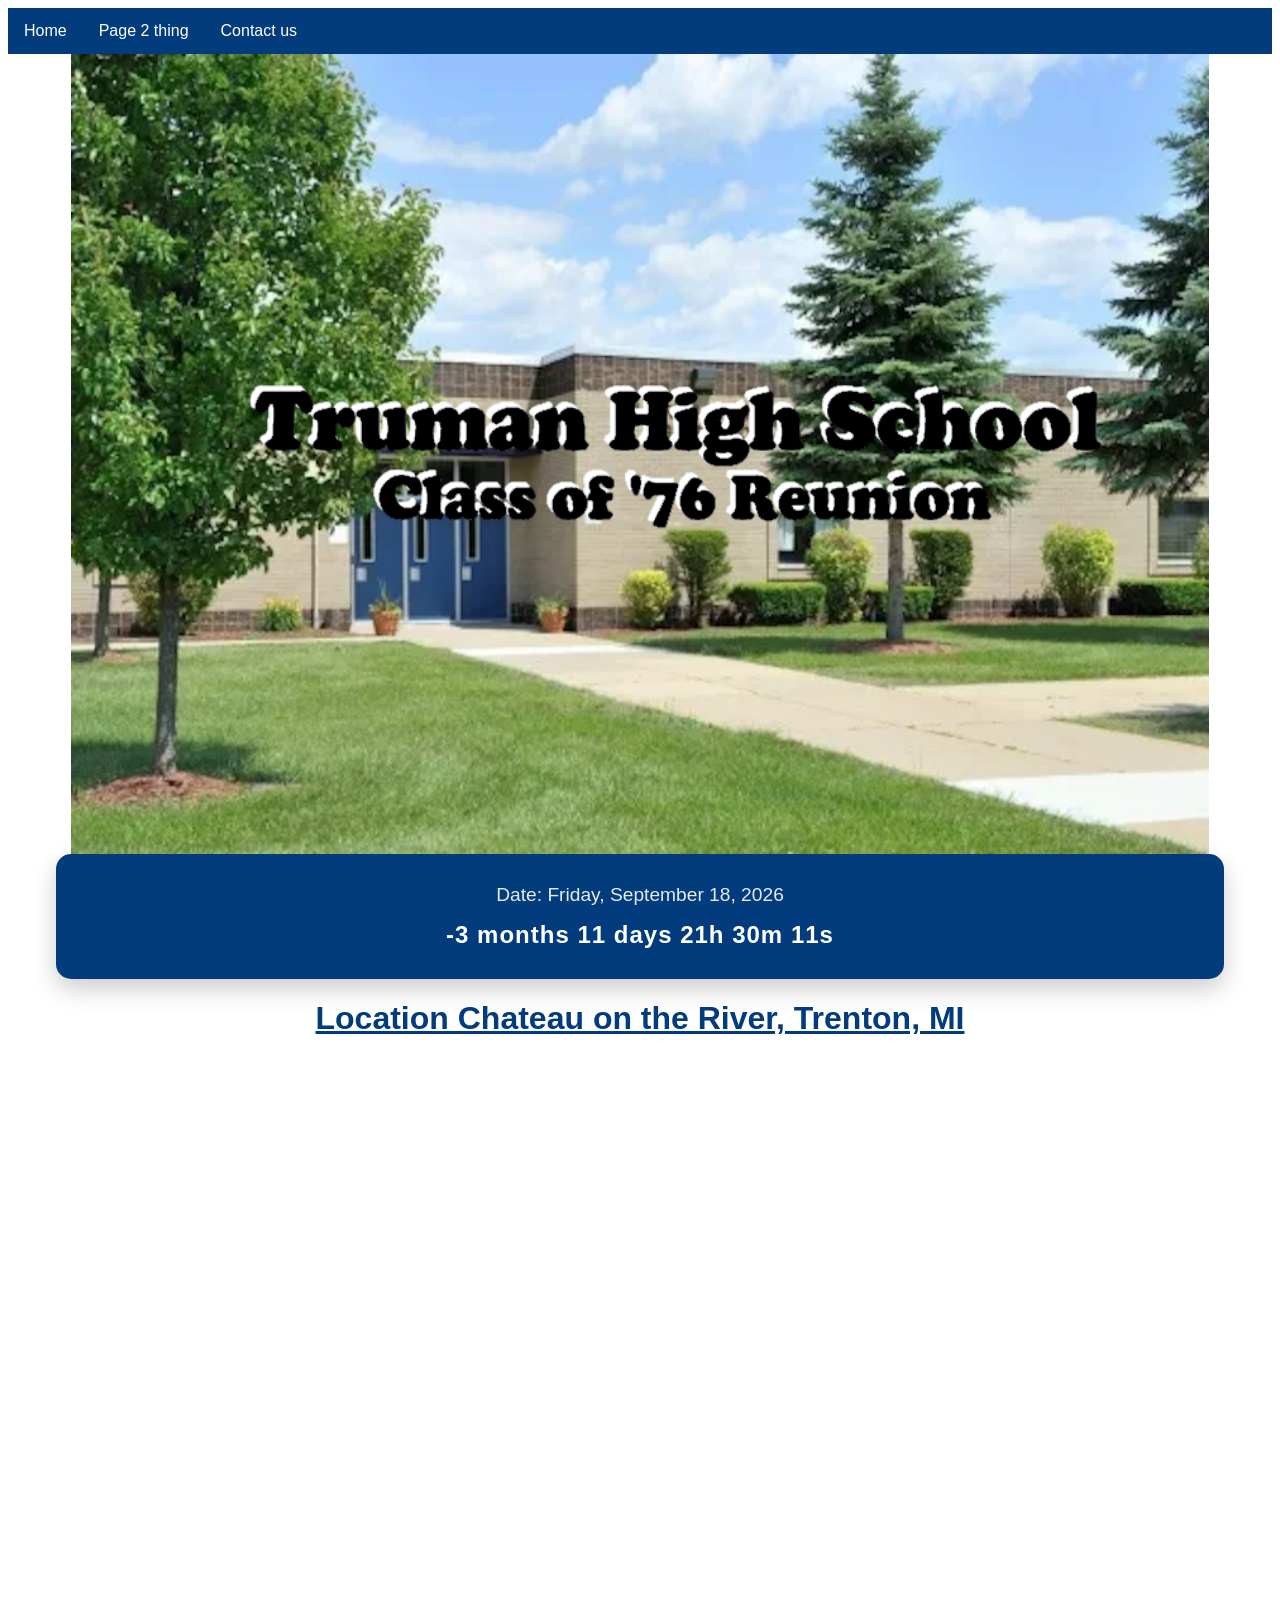
==== index.html @ 029338c4 "uploading files to root" ====
<!DOCTYPE html>
<html lang="en">
    <head>
    <meta charset="UTF-8">
        <title>Truman 76 Reunion</title>
        <link rel="stylesheet", href="code/styles.css">
        <script src="code/scripts.js" defer></script>
    </head>

    <body>
    <header>
        <ul>
            <li><a href="index.html">Home</a></li>
            <li><a href="">Page 2 thing</a> </li>
            <li><a href="mailto:truman76reunion6@gmail.com">Contact us</a></li>
        </ul>
    </header>
    <div class="banner">
        <img src="img/schooltest.png">
    </div>
    <div class="countdown-box">
        <div class="countdown-title">Date: Friday, September 18, 2026</div>
        <div id="countdown">Loading...</div>
    </div>
    <div class="container">
        <h1><u>Location Chateau on the River, Trenton, MI</u></h1>
        <div>

            <iframe src="https://www.google.com/maps/embed?pb=!1m18!1m12!1m3!1d2958.918182805043!2d-83.17942712353089!3d42.130634749564756!2m3!1f0!2f0!3f0!3m2!1i1024!2i768!4f13.1!3m3!1m2!1s0x883b3942c18e4b8b%3A0xd2a491d12b106b8d!2s4250%20Elizabeth%20Dr%2C%20Trenton%2C%20MI%2048183!5e0!3m2!1sen!2sus!4v1766171185249!5m2!1sen!2sus"
                    width="780"
                    height="585"
                    style="border:0;"
                    allowfullscreen=""
                    loading="lazy"
                    referrerpolicy="no-referrer-when-downgrade">

            </iframe>
                <iframe src="https://www.google.com/maps/embed?pb=!4v1766172086555!6m8!1m7!1sjrWGhUqlUgTFaM-9xLqChw!2m2!1d42.13072161160343!2d-83.1771136422614!3f115.3653!4f0!5f0.7820865974627469"
                        width="780"
                        height="585"
                        style="border:0;"
                        allowfullscreen=""
                        loading="lazy"
                        referrerpolicy="no-referrer-when-downgrade">

            </iframe>
        </div>
    </div>
    </body>
</html>
---- code/styles.css ----
/* Slide Show */

body {
  font-family: Arial, sans-serif;
}

h1, h2, h3, a, p{
    color: #023C7C;
}

/* Top navigation bar */
ul {
  list-style-type: none;
  margin: 0;
  padding: 0;
  overflow: hidden;
  background-color: #023C7C;
}

ul li {
  float: left;
}

ul li a {
  display: block;
  color: white;
  text-align: center;
  padding: 14px 16px;
  text-decoration: none;
}

ul li a:hover {
  background-color: #111111;
}

/* Banner image */
.banner img{
    width: 90%;
    height: 800px;
    display: block;
    margin-left: auto;
    margin-right:auto;
}

/* Countdown Clock */

.countdown-box {
  background: linear-gradient(135deg, #023C7C, #023C7C);
  color: white;
  padding: 30px 40px;
  border-radius: 15px;
  box-shadow: 0 10px 25px rgba(0, 0, 0, 0.2);
  text-align: center;
  width: 86%;
  margin-left: auto;
  margin-right:auto;
}

.countdown-title {
  font-size: 1.2rem;
  margin-bottom: 15px;
  opacity: 0.9;
}

#countdown {
  font-size: 1.5rem;
  font-weight: bold;
  letter-spacing: 1px;
}

/* Google maps */
.container{
    display: flex;
    flex-direction: column;
    justify-content: center;
    align-items: center;
}
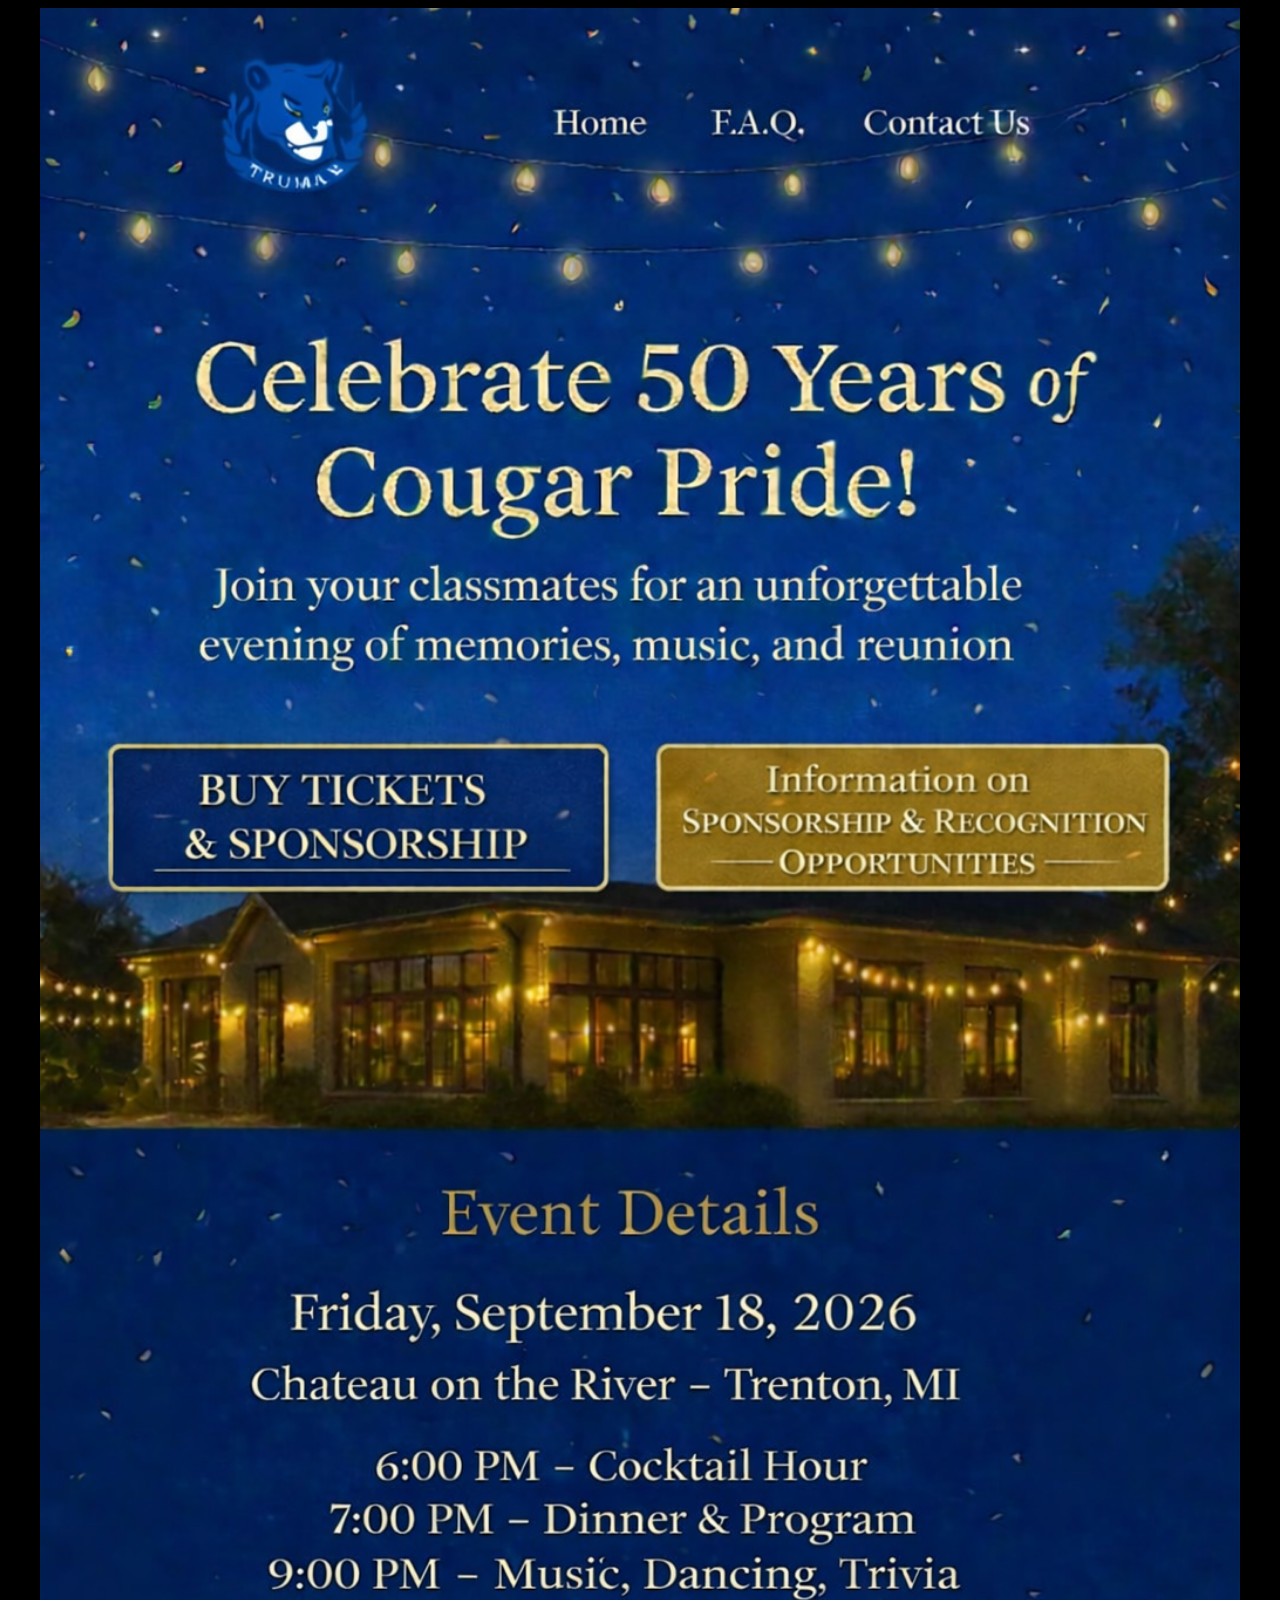
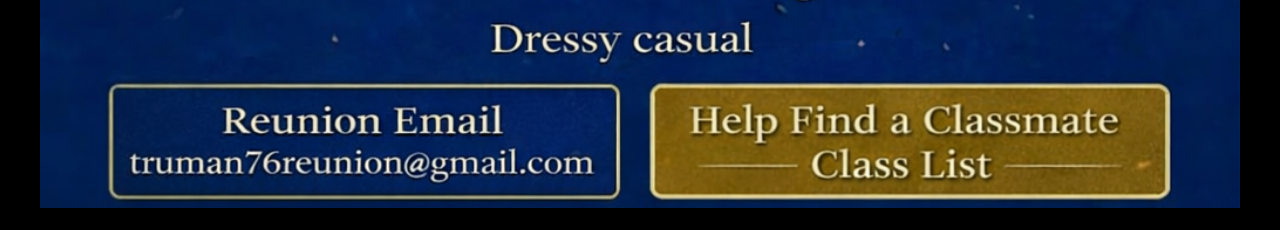
==== commit 05a3f65b: "Add files via upload Refactor with background image" ====
--- a/index.html
+++ b/index.html
@@ -3,48 +3,20 @@
     <head>
     <meta charset="UTF-8">
         <title>Truman 76 Reunion</title>
-        <link rel="stylesheet", href="code/styles.css">
-        <script src="code/scripts.js" defer></script>
+        <link rel="stylesheet", href="data/file/style.css"
     </head>
 
     <body>
     <header>
-        <ul>
-            <li><a href="index.html">Home</a></li>
-            <li><a href="">Page 2 thing</a> </li>
-            <li><a href="mailto:truman76reunion6@gmail.com">Contact us</a></li>
-        </ul>
+           <!-- <li><a href="mailto:truman76reunion6@gmail.com">Contact us</a></li> --!>
     </header>
-    <div class="banner">
-        <img src="img/schooltest.png">
-    </div>
-    <div class="countdown-box">
-        <div class="countdown-title">Date: Friday, September 18, 2026</div>
-        <div id="countdown">Loading...</div>
-    </div>
-    <div class="container">
-        <h1><u>Location Chateau on the River, Trenton, MI</u></h1>
-        <div>
-
-            <iframe src="https://www.google.com/maps/embed?pb=!1m18!1m12!1m3!1d2958.918182805043!2d-83.17942712353089!3d42.130634749564756!2m3!1f0!2f0!3f0!3m2!1i1024!2i768!4f13.1!3m3!1m2!1s0x883b3942c18e4b8b%3A0xd2a491d12b106b8d!2s4250%20Elizabeth%20Dr%2C%20Trenton%2C%20MI%2048183!5e0!3m2!1sen!2sus!4v1766171185249!5m2!1sen!2sus"
-                    width="780"
-                    height="585"
-                    style="border:0;"
-                    allowfullscreen=""
-                    loading="lazy"
-                    referrerpolicy="no-referrer-when-downgrade">
-
-            </iframe>
-                <iframe src="https://www.google.com/maps/embed?pb=!4v1766172086555!6m8!1m7!1sjrWGhUqlUgTFaM-9xLqChw!2m2!1d42.13072161160343!2d-83.1771136422614!3f115.3653!4f0!5f0.7820865974627469"
-                        width="780"
-                        height="585"
-                        style="border:0;"
-                        allowfullscreen=""
-                        loading="lazy"
-                        referrerpolicy="no-referrer-when-downgrade">
-
-            </iframe>
+        <div class="bg-image2">
+            <a href="data/file/FAQ.pdf" class="faq-link" target="_blank" rel="noopener noreferrer" title="FAQ"></a>
+            <a href="mailto:truman76reunion6@gmail.com" class="contact-link" target="_blank" rel="noopener noreferrer" title="Email"></a>
+            <a href="https://taylortrumanclassof197650thhig.ticketspice.com/httpstruman76reunionorg" class="ticket-link" target="_blank" rel="noopener noreferrer" title="Tickets"></a>
+            <a href="data/file/Sponsor.pdf" class="sponser-link" target="_blank" rel="noopener noreferrer" title="Sponser"></a>
+            <a href="mailto:truman76reunion6@gmail.com" class="contact2-link" target="_blank" rel="noopener noreferrer" title="Email"></a>
+            <a href="data/file/NotFoundList.pdf" class="classmate-link" target="_blank" rel="noopener noreferrer" title="Classmate"></a>
         </div>
-    </div>
     </body>
 </html>
--- a/data/file/style.css
+++ b/data/file/style.css
@@ -0,0 +1,111 @@
+body {
+    background-color: black;
+}
+
+.bg-image {
+    background-image: url('/data/img/Home.png');
+    background-size: contain;      /* Ensures the image covers the entire element, cropping if needed */
+    background-repeat: no-repeat;
+    background-position: center; /* Centers the image */
+    /* background-attachment: fixed;  Ensures the image stays fixed during scrolling */
+    margin: 0;                   /* Removes default body margin */
+    height: 100vh;               /* Sets the body height to 100% of the viewport height */
+    width: auto;
+}
+
+.bg-image2{
+    /* Set the background image */
+    background-image: url('/data/img/Home.png');
+    /* Ensure the background covers the entire page */
+    background-size: contain;
+    /* The default behavior is 'scroll', but you can explicitly state it */
+    background-attachment: scroll; /* */
+    /* Add content space */
+    background-repeat: no-repeat;
+    background-position: center;
+    height: 200vh; /* Example: make the page tall enough to scroll */
+}
+
+.faq-link{
+    position: absolute;
+    top: 90px;
+    left: 1000px;
+    width: 150px;
+    height: 75px;
+    background-color: transparent;
+    cursor: pointer;
+    text-indent: -9999px;
+    overflow: hidden;
+}
+
+.contact-link{
+    position: absolute;
+    top: 90px;
+    left: 1175px;
+    width: 180px;
+    height: 75px;
+    background-color: transparent;
+    cursor: pointer;
+    text-indent: -9999px;
+    overflow: hidden;
+}
+
+.contact-link{
+    position: absolute;
+    top: 90px;
+    left: 1175px;
+    width: 180px;
+    height: 75px;
+    background-color: transparent;
+    cursor: pointer;
+    text-indent: -9999px;
+    overflow: hidden;
+}
+
+.ticket-link{
+    position: absolute;
+    top: 750px;
+    left: 410px;
+    width: 515px;
+    height: 180px;
+    background-color: transparent;
+    cursor: pointer;
+    text-indent: -9999px;
+    overflow: hidden;
+}
+
+.sponser-link{
+    position: absolute;
+    top: 750px;
+    left: 965px;
+    width: 525px;
+    height: 180px;
+    background-color: transparent;
+    cursor: pointer;
+    text-indent: -9999px;
+    overflow: hidden;
+}
+
+.contact2-link{
+    position: absolute;
+    top: 1700px;
+    left: 410px;
+    width: 525px;
+    height: 130px;
+    background-color: transparent;
+    cursor: pointer;
+    text-indent: -9999px;
+    overflow: hidden;
+}
+
+.classmate-link{
+    position: absolute;
+    top: 1700px;
+    left: 960px;
+    width: 530px;
+    height: 130px;
+    background-color: transparent;
+    cursor: pointer;
+    text-indent: -9999px;
+    overflow: hidden;
+}
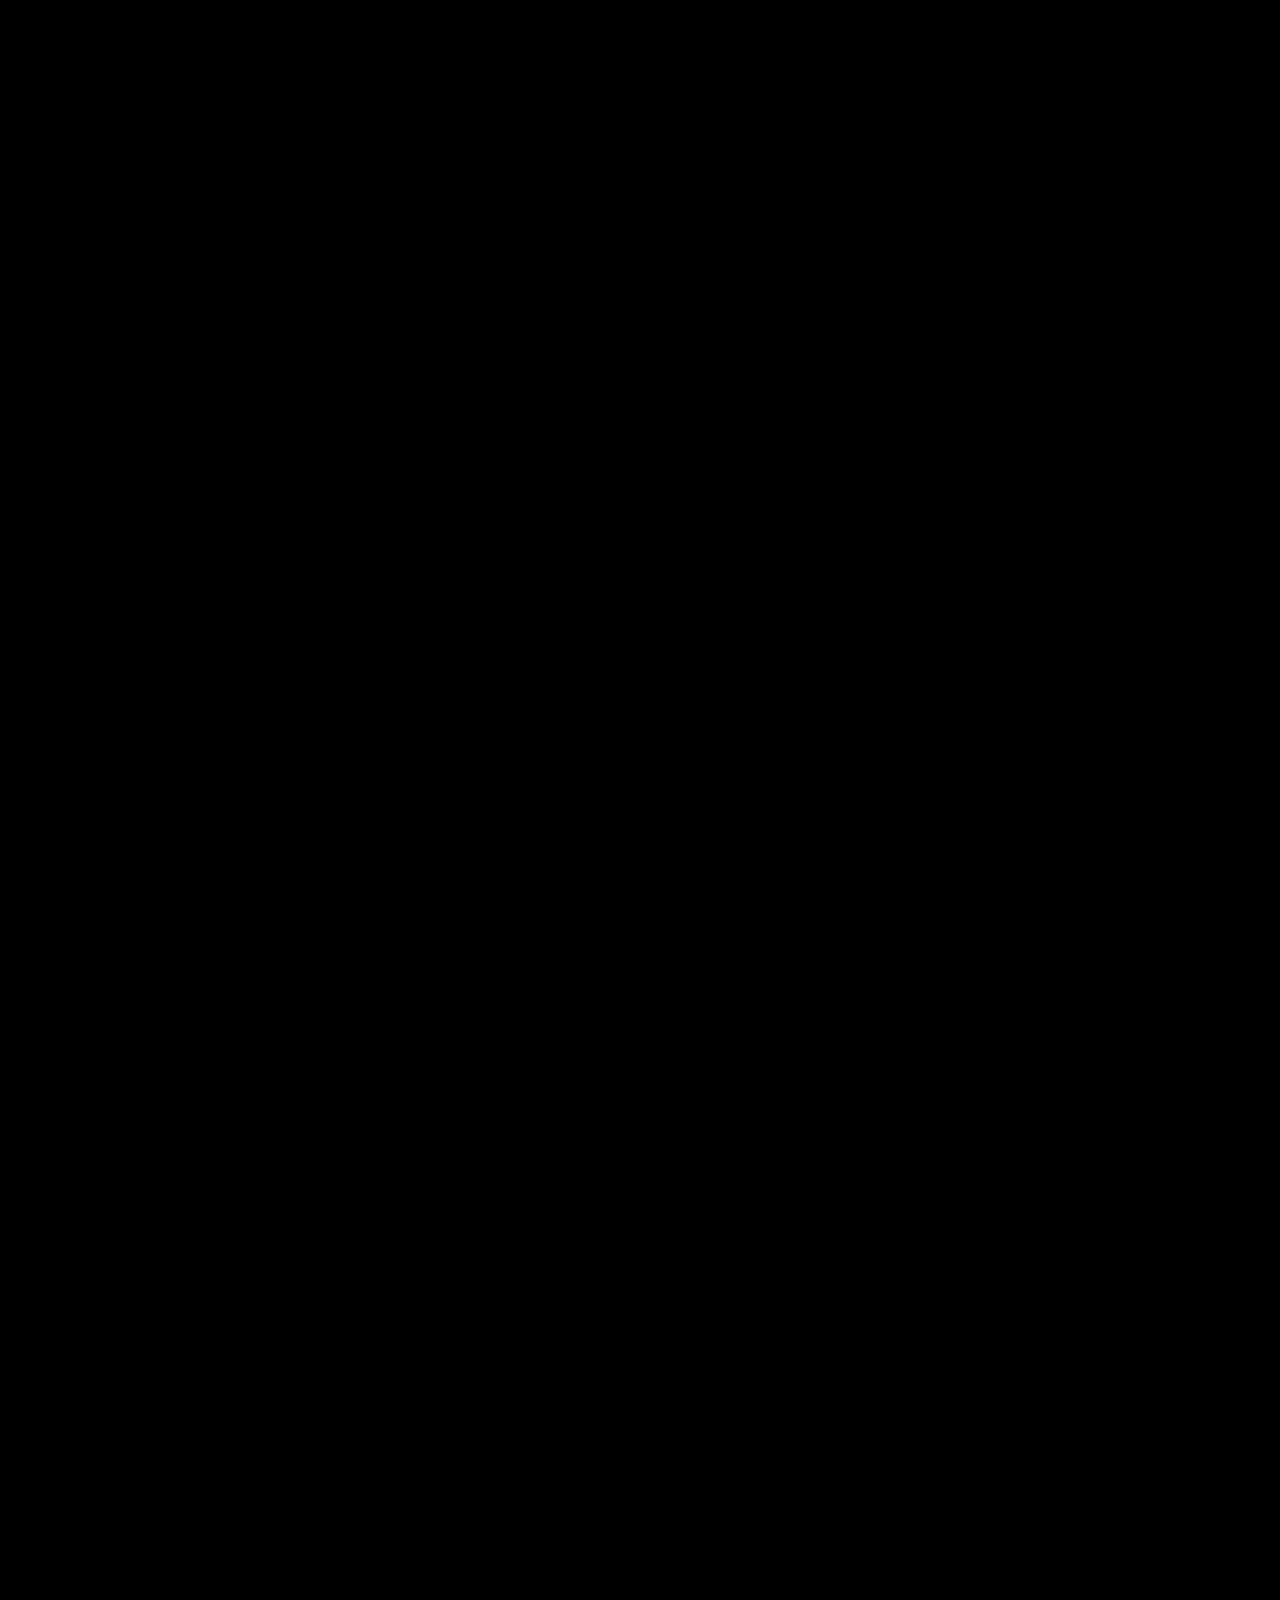
==== commit f806dec4: "Add files via upload Removed leading slash on bg img filepath" ====
--- a/index.html
+++ b/index.html
@@ -10,7 +10,7 @@
     <header>
            <!-- <li><a href="mailto:truman76reunion6@gmail.com">Contact us</a></li> --!>
     </header>
-        <div class="bg-image2">
+        <div class="bg-image">
             <a href="data/file/FAQ.pdf" class="faq-link" target="_blank" rel="noopener noreferrer" title="FAQ"></a>
             <a href="mailto:truman76reunion6@gmail.com" class="contact-link" target="_blank" rel="noopener noreferrer" title="Email"></a>
             <a href="https://taylortrumanclassof197650thhig.ticketspice.com/httpstruman76reunionorg" class="ticket-link" target="_blank" rel="noopener noreferrer" title="Tickets"></a>
--- a/data/file/style.css
+++ b/data/file/style.css
@@ -1,30 +1,14 @@
-body {
-    background-color: black;
+body{
+background-color: black;
 }
 
-.bg-image {
-    background-image: url('/data/img/Home.png');
-    background-size: contain;      /* Ensures the image covers the entire element, cropping if needed */
-    background-repeat: no-repeat;
-    background-position: center; /* Centers the image */
-    /* background-attachment: fixed;  Ensures the image stays fixed during scrolling */
-    margin: 0;                   /* Removes default body margin */
-    height: 100vh;               /* Sets the body height to 100% of the viewport height */
-    width: auto;
-}
-
-.bg-image2{
-    /* Set the background image */
-    background-image: url('/data/img/Home.png');
-    /* Ensure the background covers the entire page */
+.bg-image{
+    background-image: url('data/img/Home.png'); /*add leading slash to filepath for local machine*/
     background-size: contain;
-    /* The default behavior is 'scroll', but you can explicitly state it */
-    background-attachment: scroll; /* */
-    /* Add content space */
+    background-attachment: scroll;
     background-repeat: no-repeat;
     background-position: center;
-    height: 200vh; /* Example: make the page tall enough to scroll */
-}
+    height: 200vh;
 
 .faq-link{
     position: absolute;
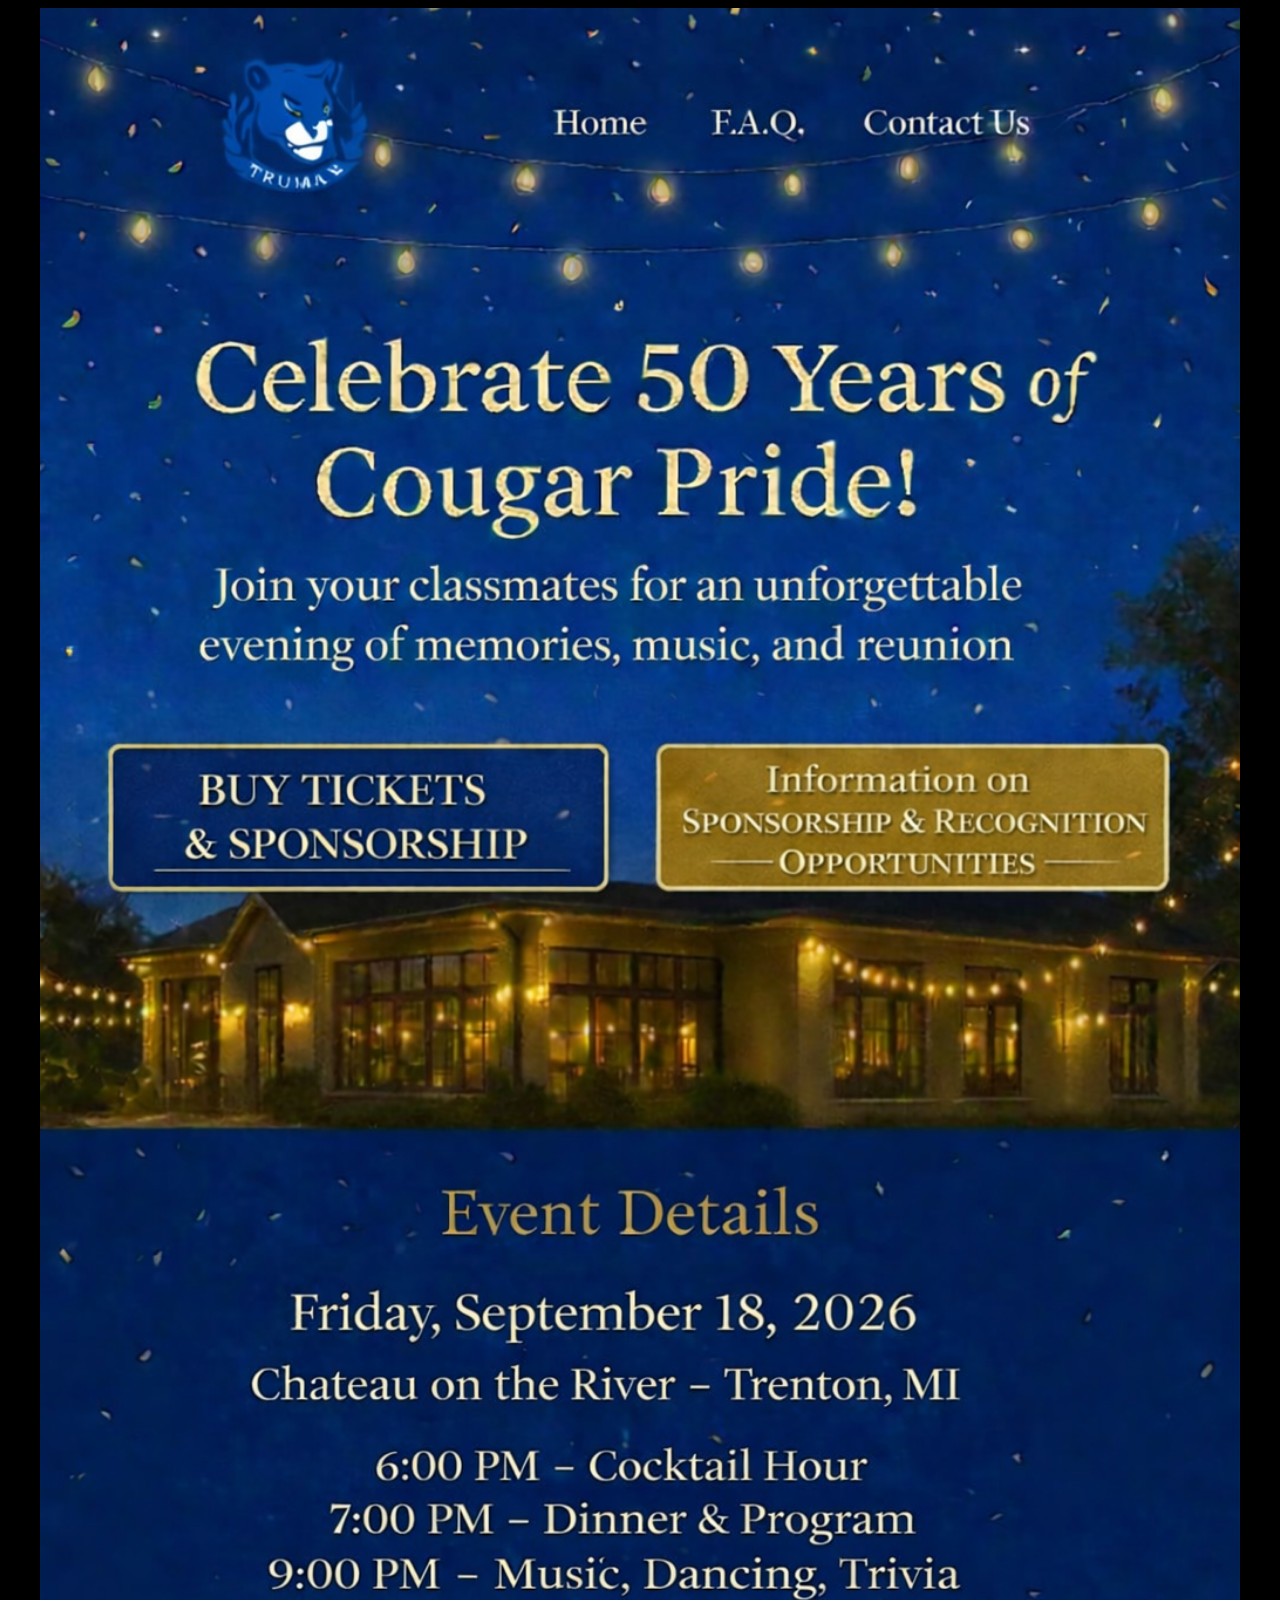
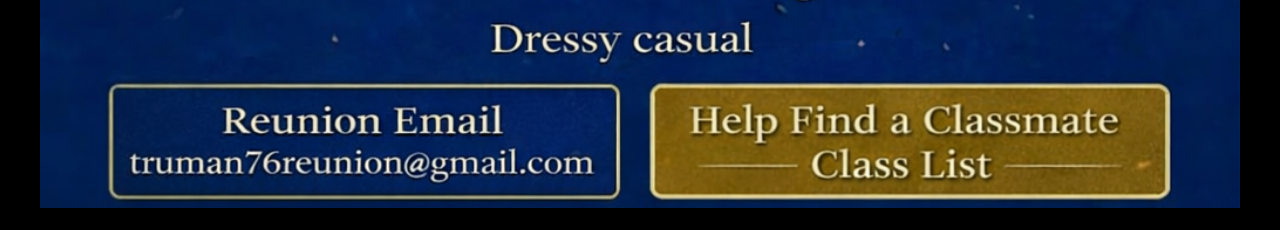
==== commit 4f2fc08d: "Add files via upload" ====
--- a/index.html
+++ b/index.html
@@ -3,13 +3,10 @@
     <head>
     <meta charset="UTF-8">
         <title>Truman 76 Reunion</title>
-        <link rel="stylesheet", href="data/file/style.css"
+        <link rel="stylesheet", href="data/file/style.css">
     </head>
 
     <body>
-    <header>
-           <!-- <li><a href="mailto:truman76reunion6@gmail.com">Contact us</a></li> --!>
-    </header>
         <div class="bg-image">
             <a href="data/file/FAQ.pdf" class="faq-link" target="_blank" rel="noopener noreferrer" title="FAQ"></a>
             <a href="mailto:truman76reunion6@gmail.com" class="contact-link" target="_blank" rel="noopener noreferrer" title="Email"></a>
--- a/data/file/style.css
+++ b/data/file/style.css
@@ -3,7 +3,7 @@
 }
 
 .bg-image{
-    background-image: url('data/img/Home.png'); /*add leading slash to filepath for local machine*/
+    background-image: url('/data/img/Home.png'); /*add leading slash to filepath for local machine*/
     background-size: contain;
     background-attachment: scroll;
     background-repeat: no-repeat;
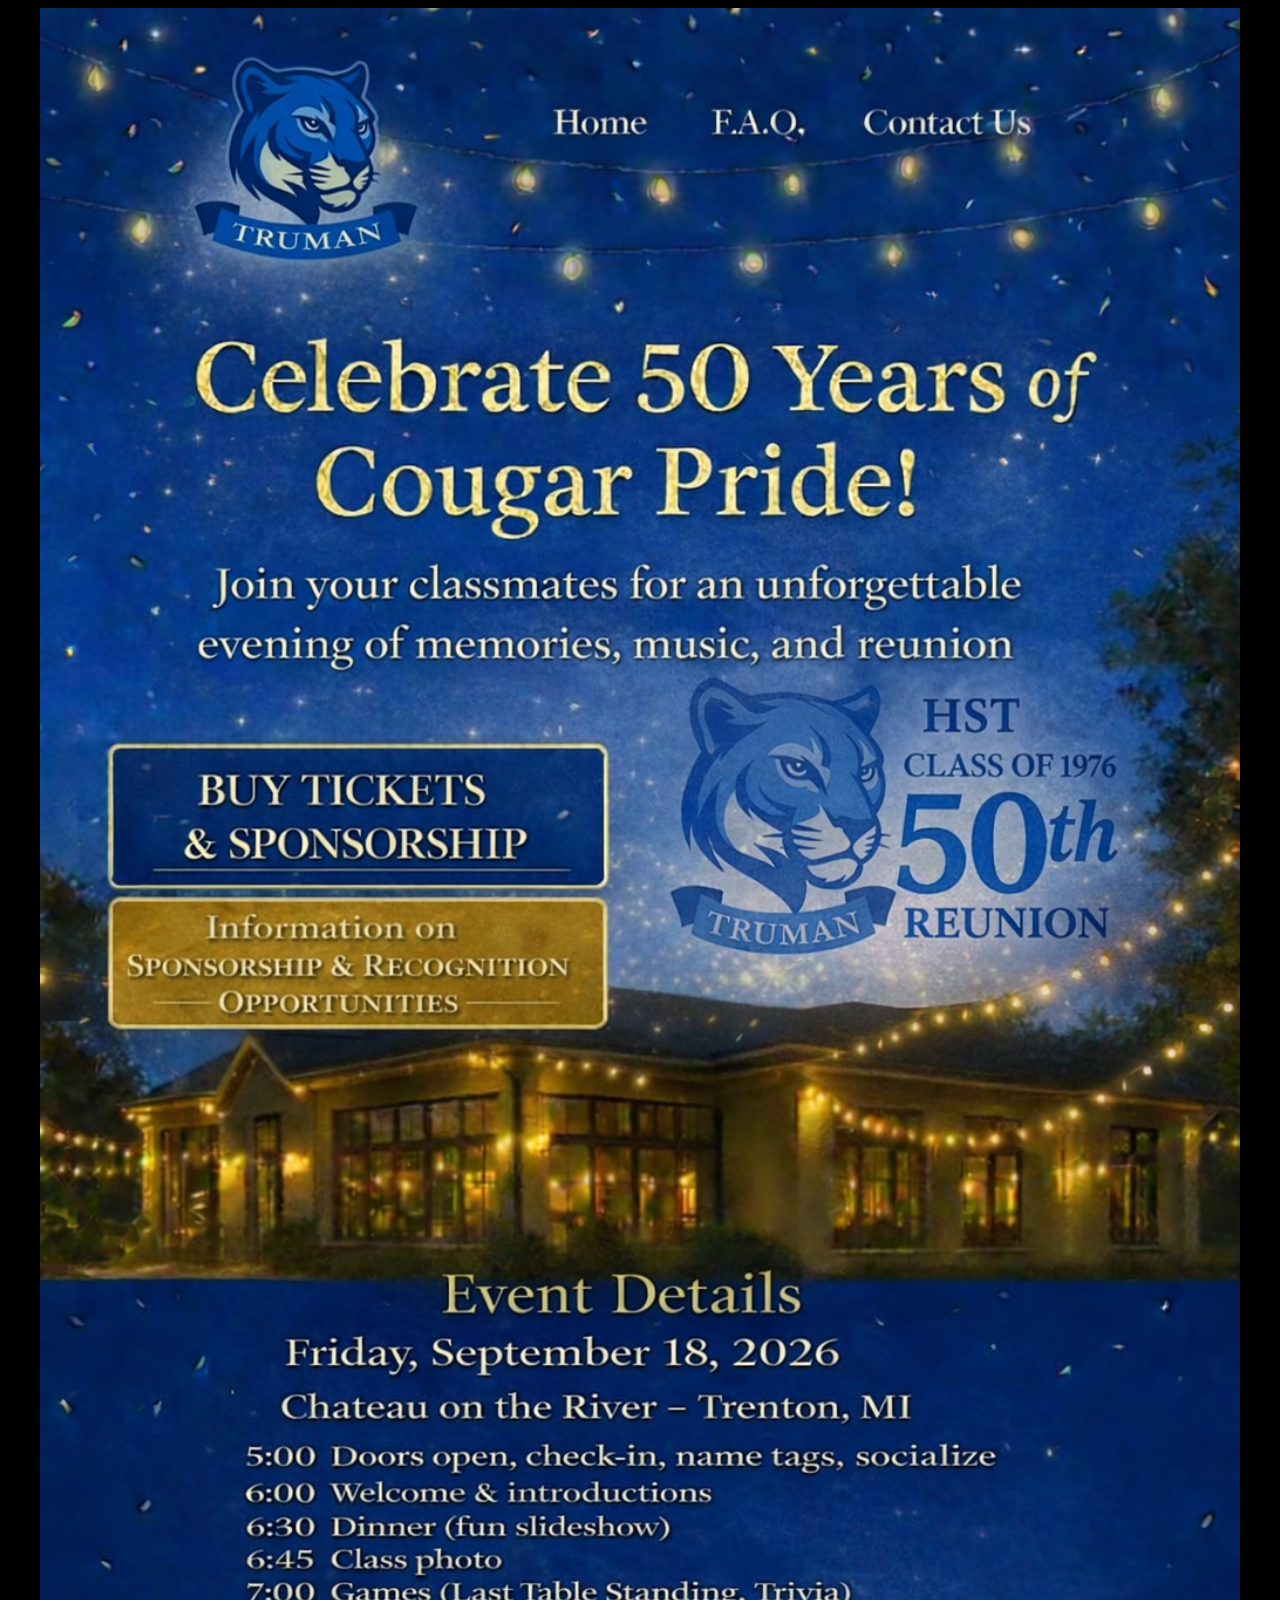
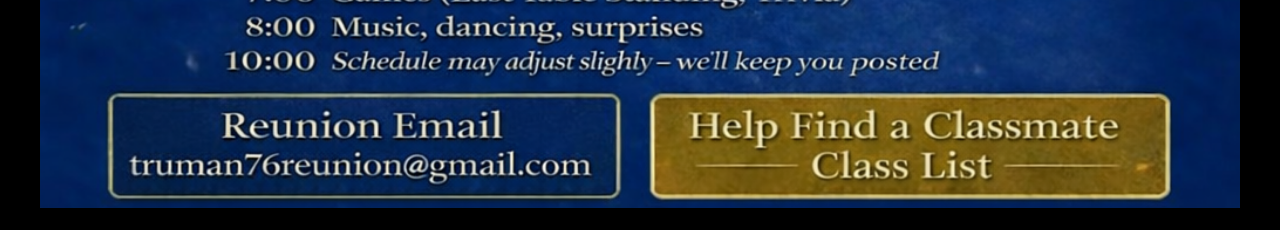
==== commit f8d662b3: "new layout update" ====
--- a/index.html
+++ b/index.html
@@ -3,16 +3,16 @@
     <head>
     <meta charset="UTF-8">
         <title>Truman 76 Reunion</title>
-        <link rel="stylesheet", href="data/file/style.css">
+        <link rel="stylesheet" href="data/file/style.css">
     </head>
 
     <body>
         <div class="bg-image">
             <a href="data/file/FAQ.pdf" class="faq-link" target="_blank" rel="noopener noreferrer" title="FAQ"></a>
-            <a href="mailto:truman76reunion6@gmail.com" class="contact-link" target="_blank" rel="noopener noreferrer" title="Email"></a>
+            <a href="mailto:truman76reunion@gmail.com" class="contact-link" target="_blank" rel="noopener noreferrer" title="Email"></a>
             <a href="https://taylortrumanclassof197650thhig.ticketspice.com/httpstruman76reunionorg" class="ticket-link" target="_blank" rel="noopener noreferrer" title="Tickets"></a>
             <a href="data/file/Sponsor.pdf" class="sponser-link" target="_blank" rel="noopener noreferrer" title="Sponser"></a>
-            <a href="mailto:truman76reunion6@gmail.com" class="contact2-link" target="_blank" rel="noopener noreferrer" title="Email"></a>
+            <a href="mailto:truman76reunion@gmail.com" class="contact2-link" target="_blank" rel="noopener noreferrer" title="Email"></a>
             <a href="data/file/NotFoundList.pdf" class="classmate-link" target="_blank" rel="noopener noreferrer" title="Classmate"></a>
         </div>
     </body>
--- a/data/file/style.css
+++ b/data/file/style.css
@@ -3,7 +3,8 @@
 }
 
 .bg-image{
-    background-image: url('/data/img/Home.png'); /*add leading slash to filepath for local machine*/
+    background-image: url('../img/Home.png'); /*deployment path*/
+    /*background-image: url('/data/img/Home.png'); /*local path testing for dev*/
     background-size: contain;
     background-attachment: scroll;
     background-repeat: no-repeat;
@@ -51,7 +52,7 @@
     top: 750px;
     left: 410px;
     width: 515px;
-    height: 180px;
+    height: 150px;
     background-color: transparent;
     cursor: pointer;
     text-indent: -9999px;
@@ -60,10 +61,10 @@
 
 .sponser-link{
     position: absolute;
-    top: 750px;
-    left: 965px;
-    width: 525px;
-    height: 180px;
+    top: 905px;
+    left: 410px;
+    width: 515px;
+    height: 150px;
     background-color: transparent;
     cursor: pointer;
     text-indent: -9999px;
